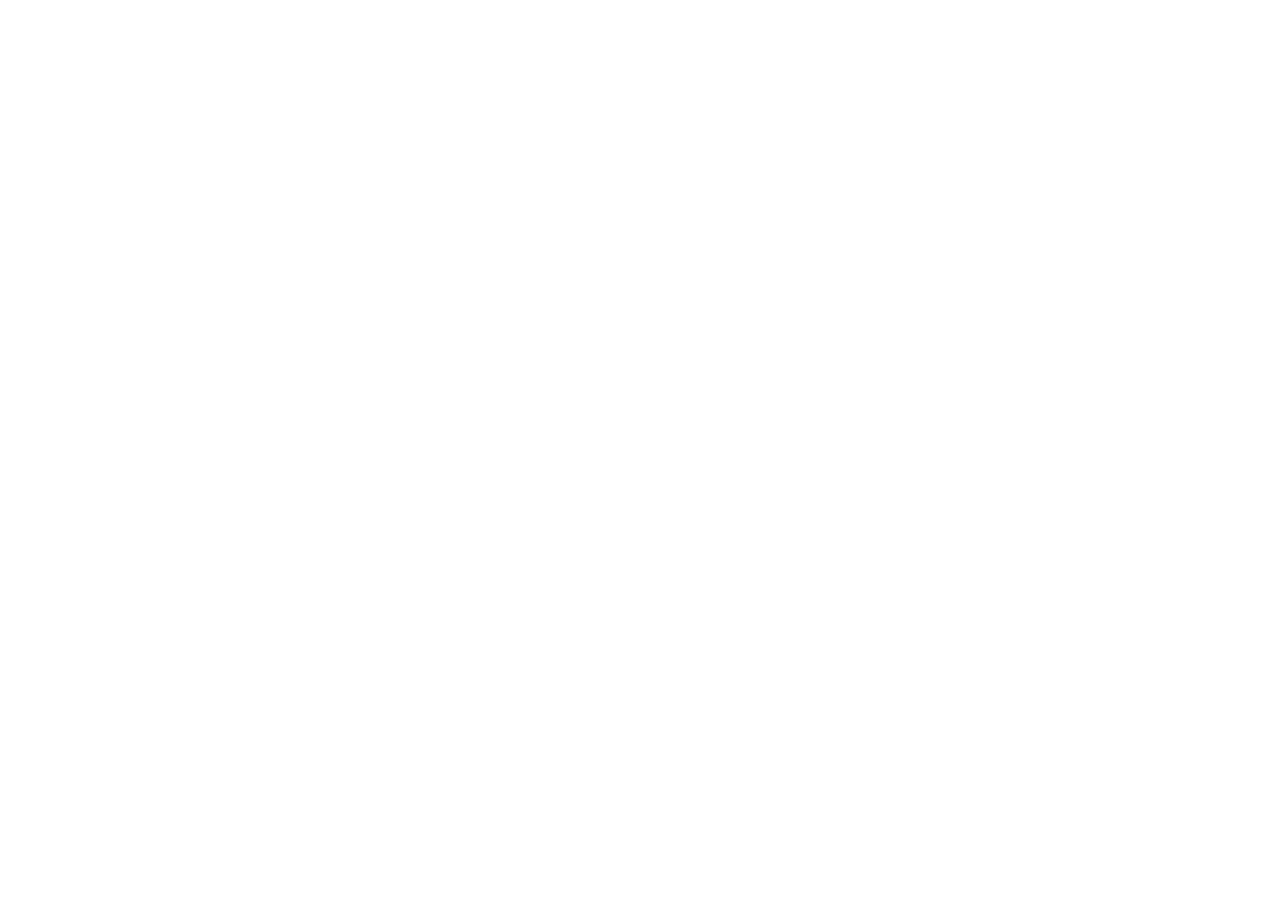
==== assets/index.html @ 9216c980 "initialisation du projet" ====
<!DOCTYPE html>
<html lang="en">
<head>
    <meta charset="UTF-8">
    <meta http-equiv="X-UA-Compatible" content="IE=edge">
    <meta name="viewport" content="width=device-width, initial-scale=1.0">
    <link rel="stylesheet" href="style.css">
    <title>Black-Panther Project</title>
</head>
<body>
    
</body>
</html>
---- assets/style.css ----
@import url('https://fonts.googleapis.com/css2?family=Cantarell&display=swap')
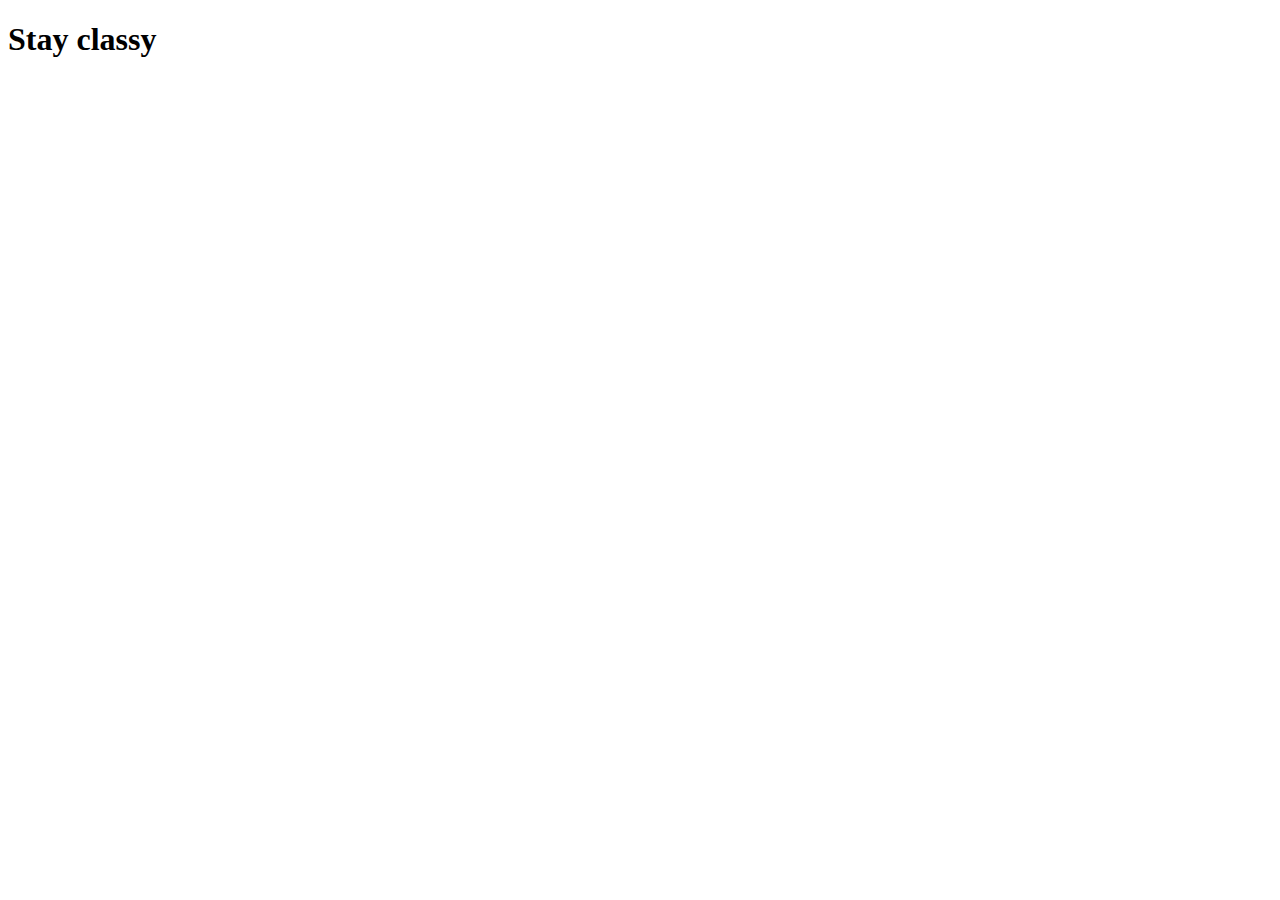
==== commit b41f07b9: "font style" ====
--- a/assets/index.html
+++ b/assets/index.html
@@ -8,6 +8,10 @@
     <title>Black-Panther Project</title>
 </head>
 <body>
+    <h1>
+        Stay classy
+    </h1>
+
     
 </body>
 </html>--- a/assets/style.css
+++ b/assets/style.css
@@ -1 +1,37 @@
+/*! Generated by Font Squirrel (https://www.fontsquirrel.com) on May 15, 2023 */
+
+
+
+@font-face {
+    font-family: 'beynoregular';
+    src: url(font/fontsfree-net-beyno-webfont.woff2) format('woff2'),
+         url(font/fontsfree-net-beyno-webfont.woff) format('woff');
+    font-weight: normal;
+    font-style: normal;
+
+}
+
+
+
+
+@font-face {
+    font-family: 'pantheraregular';
+    src: url(font/pantheraregular-mvz9j-webfont.woff2) format('woff2'),
+         url(font/pantheraregular-mvz9j-webfont.woff) format('woff');
+    font-weight: normal;
+    font-style: normal;
+
+}
+
+
+
+
+@font-face {
+    font-family: 'wakanda_foreverregular';
+    src: url(font/wakandaforever-regular-webfont.woff2) format('woff2'),
+         url(font/wakandaforever-regular-webfont.woff) format('woff');
+    font-weight: normal;
+    font-style: normal;
+
+}
 @import url('https://fonts.googleapis.com/css2?family=Cantarell&display=swap')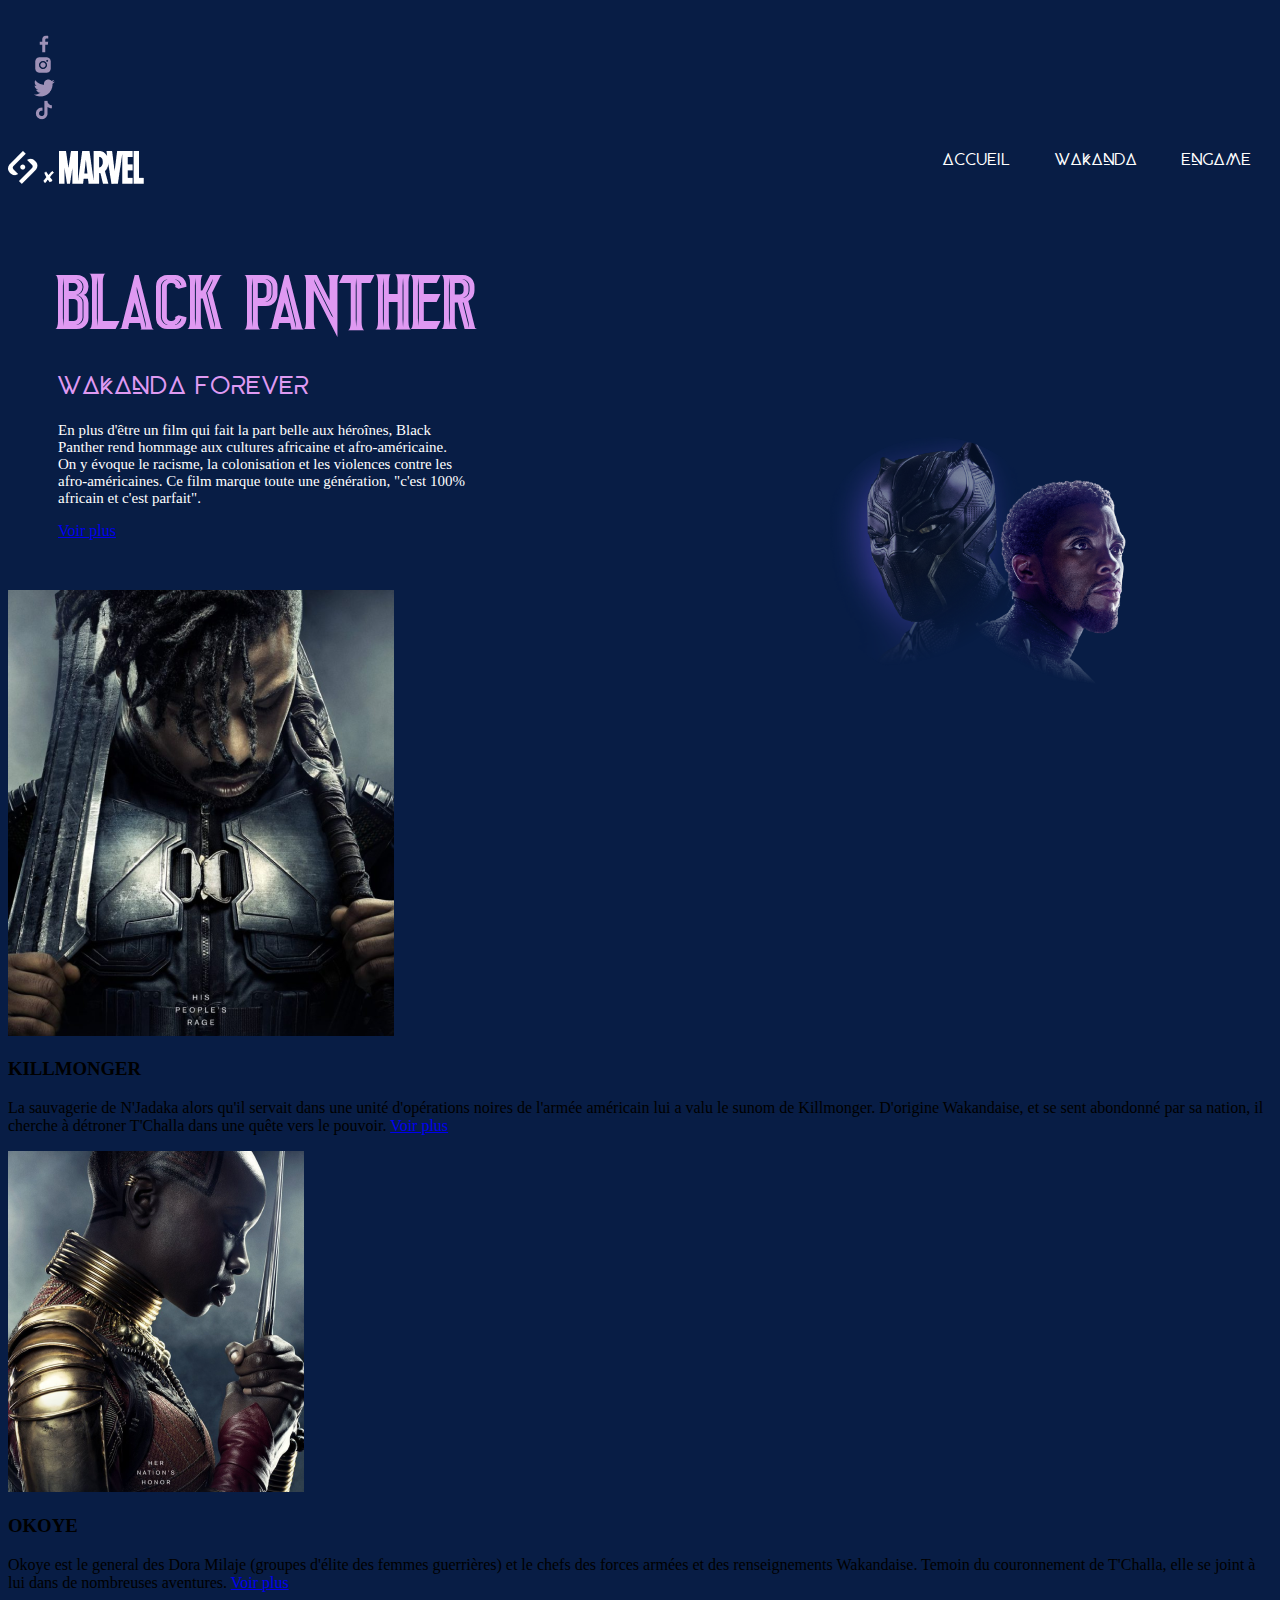
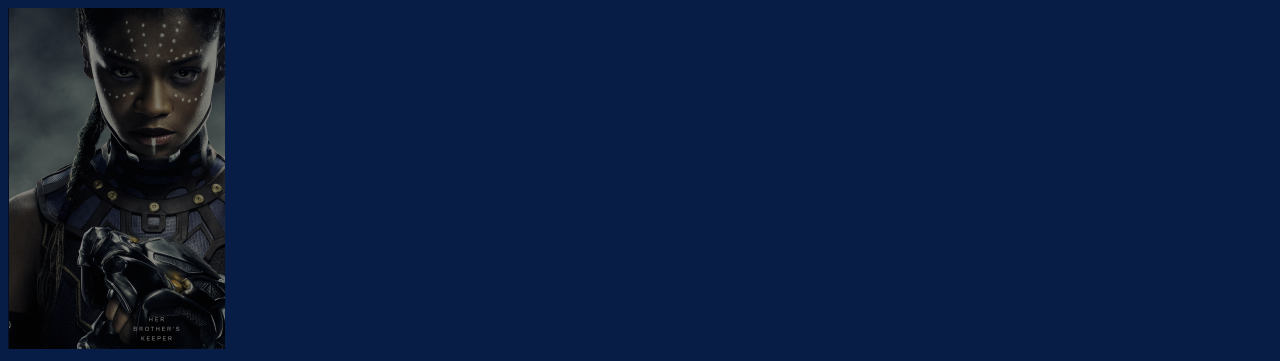
==== commit 6aef45eb: "header" ====
--- a/assets/index.html
+++ b/assets/index.html
@@ -8,9 +8,66 @@
     <title>Black-Panther Project</title>
 </head>
 <body>
-    <h1>
-        Stay classy
-    </h1>
+    <header>
+        <div class="social">
+            <img src="All pages/icon_facebook.png" alt="">
+            <img src="All pages/icon_instagram.png" alt="">
+            <img src="All pages/icon_twitter.png" alt="">
+            <img src="All pages/icon_tiktok.png" alt="">
+        </div>
+        <div class="container" id="">
+            <nav class="nav-bar" id="">
+                <img src="All pages/icon_SAYNA.png" alt="">
+                <img src="All pages/icon_x.png" alt="">
+                <img src="All pages/icon_MARVEL.png" alt="">
+            </nav>
+            <div class="nav-btn">
+                <a href="#accueil">ACCUEIL</a>
+                <a href="#wakanda">WAKANDA</a>
+                <a href="#engame">ENGAME</a>
+            </div>
+        </div>
+        <div class="intro">
+            <h1>
+                BLACK PANTHER
+            </h1>
+            <h3>
+                WAKANDA FOREVER
+            </h3>
+            <p class="float">
+                <img class="wakanda" src="Accueil/Pantherhome1..png" alt="">
+            </p>
+            <P>
+                En plus d'être un film qui fait la part belle aux héroînes, Black Panther rend hommage aux cultures africaine et afro-américaine. On y évoque le racisme, la colonisation et les violences contre les afro-américaines. Ce film marque toute une génération, "c'est 100% africain et c'est parfait".
+            </P>
+            <a href="#">Voir plus</a>
+        </div>
+    </header>
+    <section>
+        <div class="perso">
+            <img src="Accueil/Pantherhome2.png" alt="">
+            <h3>
+                KILLMONGER
+            </h3>
+            <P>
+               La sauvagerie de N'Jadaka alors qu'il servait dans une unité d'opérations noires de l'armée américain lui a valu le sunom de Killmonger. D'origine Wakandaise, et se sent abondonné par sa nation, il cherche à détroner T'Challa dans une quête vers le  pouvoir.
+               <a href="#">Voir plus</a>
+            </P>
+    
+            <img src="Accueil/Pantherhome3.png" alt="okoye">
+            <h3>
+                OKOYE
+            </h3>
+            <P>
+                Okoye est le general des Dora Milaje (groupes d'élite des femmes guerrières) et le chefs des forces armées et des renseignements Wakandaise. Temoin du couronnement de T'Challa, elle se joint à lui dans de nombreuses aventures.
+                <a href="#">Voir plus</a>
+            </P>
+            <img src="Accueil/Pantherhome4.png" alt="">
+        </div>
+    </section>
+        
+
+
 
     
 </body>
--- a/assets/style.css
+++ b/assets/style.css
@@ -1,28 +1,4 @@
-/*! Generated by Font Squirrel (https://www.fontsquirrel.com) on May 15, 2023 */
-
-
-
-@font-face {
-    font-family: 'beynoregular';
-    src: url(font/fontsfree-net-beyno-webfont.woff2) format('woff2'),
-         url(font/fontsfree-net-beyno-webfont.woff) format('woff');
-    font-weight: normal;
-    font-style: normal;
-
-}
-
-
-
-
-@font-face {
-    font-family: 'pantheraregular';
-    src: url(font/pantheraregular-mvz9j-webfont.woff2) format('woff2'),
-         url(font/pantheraregular-mvz9j-webfont.woff) format('woff');
-    font-weight: normal;
-    font-style: normal;
-
-}
-
+/*! Generated by Font Squirrel (https://www.fontsquirrel.com) on May 16, 2023 */
 
 
 
@@ -34,4 +10,93 @@
     font-style: normal;
 
 }
-@import url('https://fonts.googleapis.com/css2?family=Cantarell&display=swap')+
+
+
+
+@font-face {
+    font-family: 'beynoregular';
+    src: url(font/beyno-webfont.woff2) format('woff2'),
+         url(font/beyno-webfont.woff) format('woff');
+    font-weight: normal;
+    font-style: normal;
+
+}
+
+
+
+
+@font-face {
+    font-family: 'pantheraregular';
+    src: url( font/pantheraregular-mvz9j-webfont.woff2) format('woff2'),
+         url(font/pantheraregular-mvz9j-webfont.woff) format('woff');
+    font-weight: normal;
+    font-style: normal;
+
+}
+@import url('https://fonts.googleapis.com/css2?family=Cantarell&display=swap');
+
+:root{
+    --pastel-pink: #F2CEF2
+    --sub-gray: #9E91B7
+    --sub-pink:#DF99F2
+    --main-purple:#3D2DA6
+    --navy-blue:#07338C
+    --midnight-blue:#021740
+    --main-white:#FFFFFF
+
+}
+body{
+    background-color: rgb(8, 29, 69);
+}
+body .social {
+    display: flex;
+    flex-direction: column;
+    align-items:baseline;
+    padding: 25px;
+    padding-right: 525px;
+
+}
+body .container{
+    display:flex;
+    justify-content: space-between;
+    margin-top: 5px;
+}
+.nav-btn a{
+    color:#ffffff;
+    font-family:'beynoregular';
+    padding: 15px 20px;
+    text-decoration: none;
+}
+.nav-btn a:hover{
+    color:#DF99F2;
+    text-decoration:underline; 
+}
+body .intro h1{
+    font-family:'pantheraregular';
+    font-weight: lighter;
+    color:#DF99F2;
+    font-size: 55px;    
+}
+body .intro h3{
+    font-family:'beynoregular';
+    font-size: 25px;
+    font-weight: normal;
+    color:#DF99F2;
+}
+body .intro{
+    margin: 25px;
+    padding: 25px;
+}
+body .intro p{
+    font-family: 'Cantarell';
+    font-size: 15px;
+    color: #ffffff;
+    width: 35%;
+}
+.intro img{
+    width: 400px;
+}
+body .float{
+    float:right;
+}
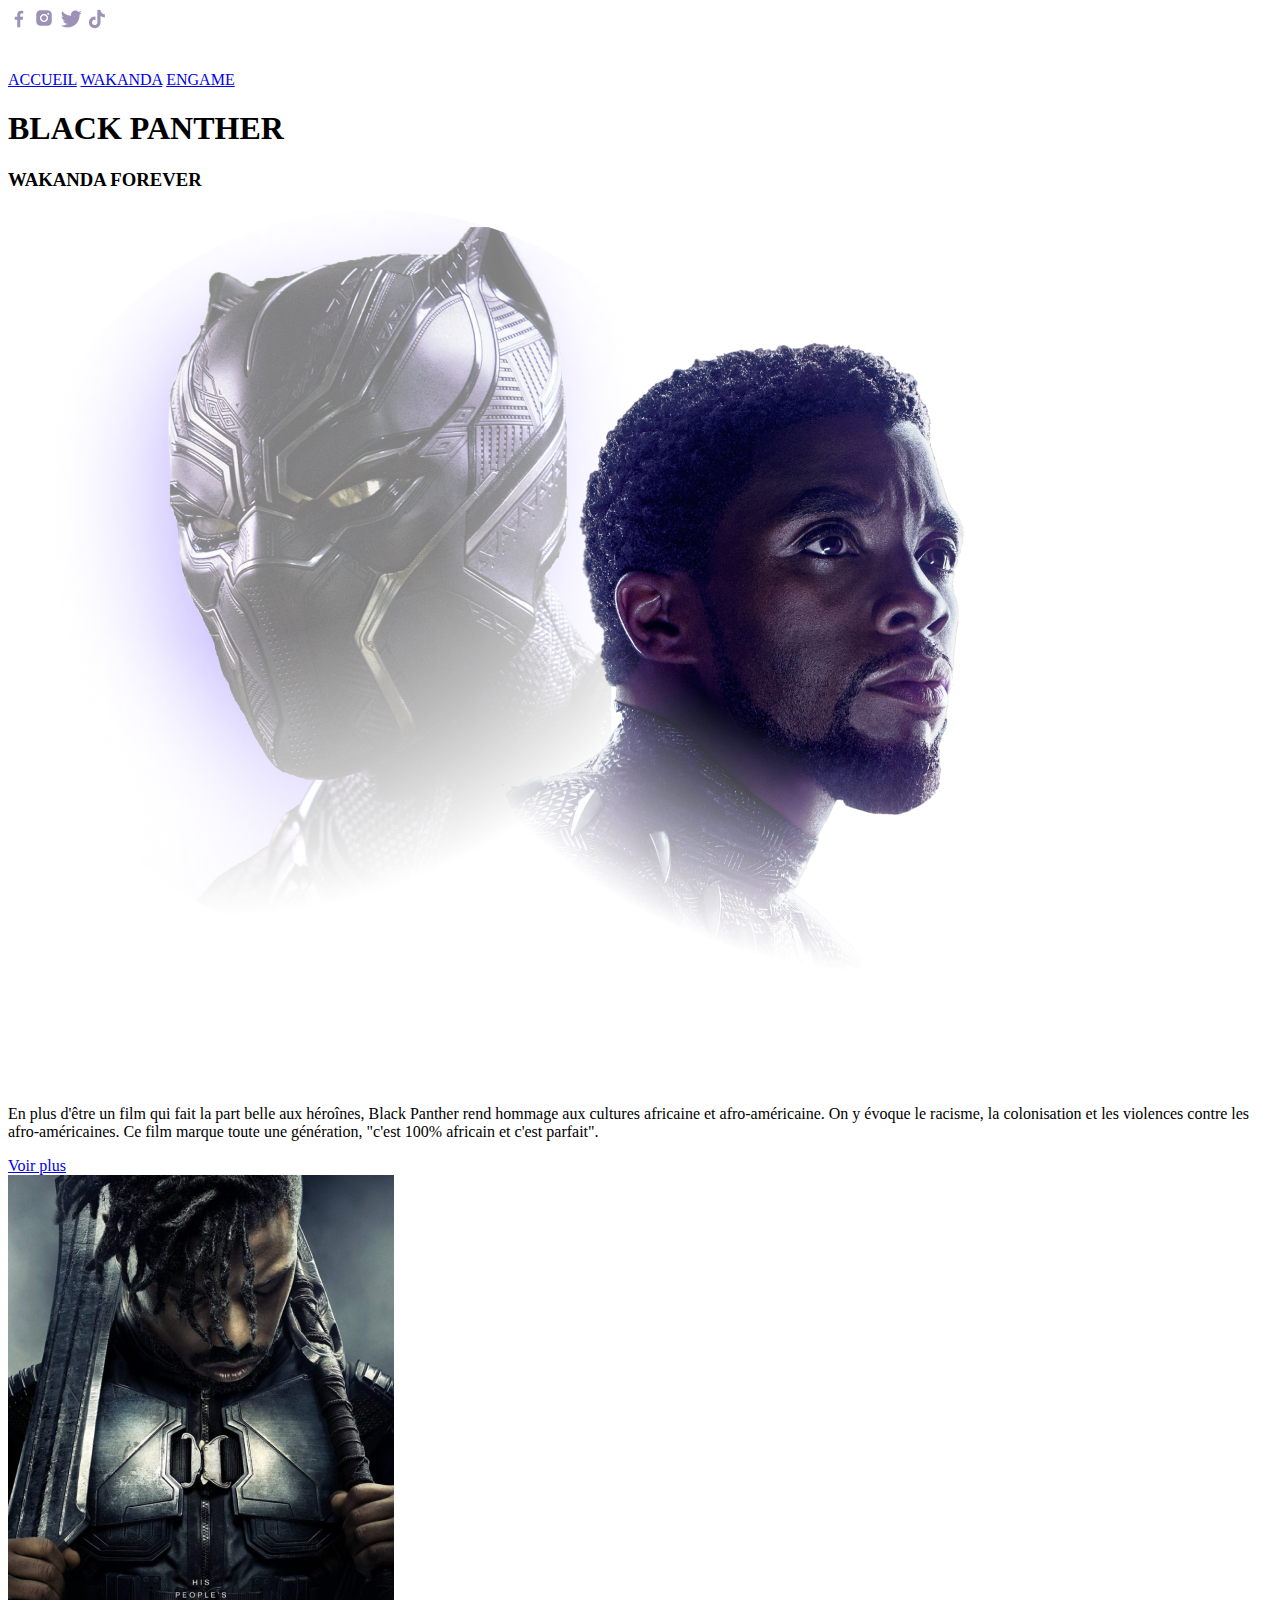
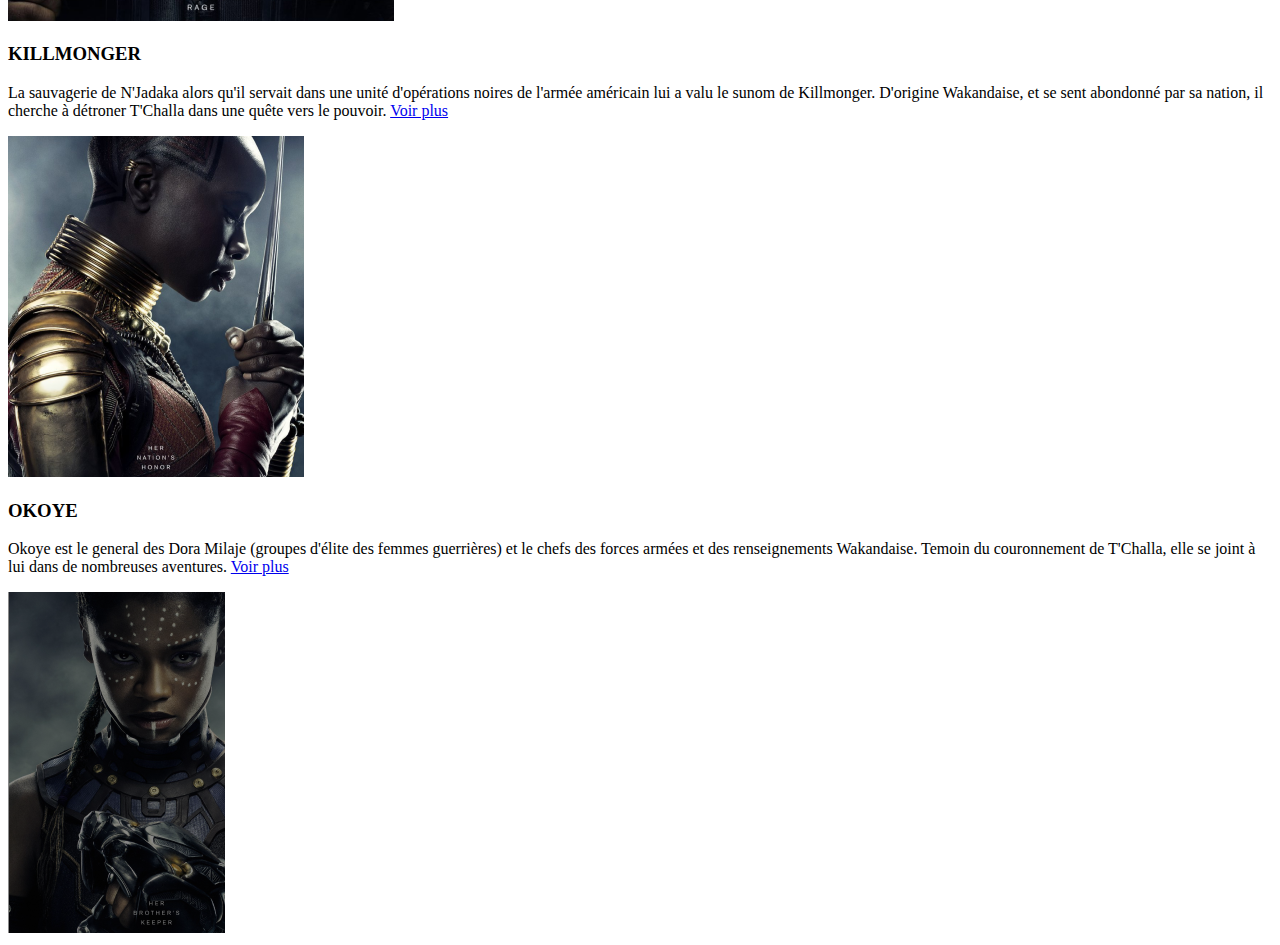
==== commit 79ddf902: "repos" ====
--- a/assets/index.html
+++ b/assets/index.html
@@ -4,7 +4,7 @@
     <meta charset="UTF-8">
     <meta http-equiv="X-UA-Compatible" content="IE=edge">
     <meta name="viewport" content="width=device-width, initial-scale=1.0">
-    <link rel="stylesheet" href="style.css">
+    <link rel="stylesheet" href="assets/style.css">
     <title>Black-Panther Project</title>
 </head>
 <body>
@@ -45,6 +45,7 @@
     </header>
     <section>
         <div class="perso">
+
             <img src="Accueil/Pantherhome2.png" alt="">
             <h3>
                 KILLMONGER
@@ -53,7 +54,7 @@
                La sauvagerie de N'Jadaka alors qu'il servait dans une unité d'opérations noires de l'armée américain lui a valu le sunom de Killmonger. D'origine Wakandaise, et se sent abondonné par sa nation, il cherche à détroner T'Challa dans une quête vers le  pouvoir.
                <a href="#">Voir plus</a>
             </P>
-    
+
             <img src="Accueil/Pantherhome3.png" alt="okoye">
             <h3>
                 OKOYE
@@ -63,6 +64,7 @@
                 <a href="#">Voir plus</a>
             </P>
             <img src="Accueil/Pantherhome4.png" alt="">
+
         </div>
     </section>
         
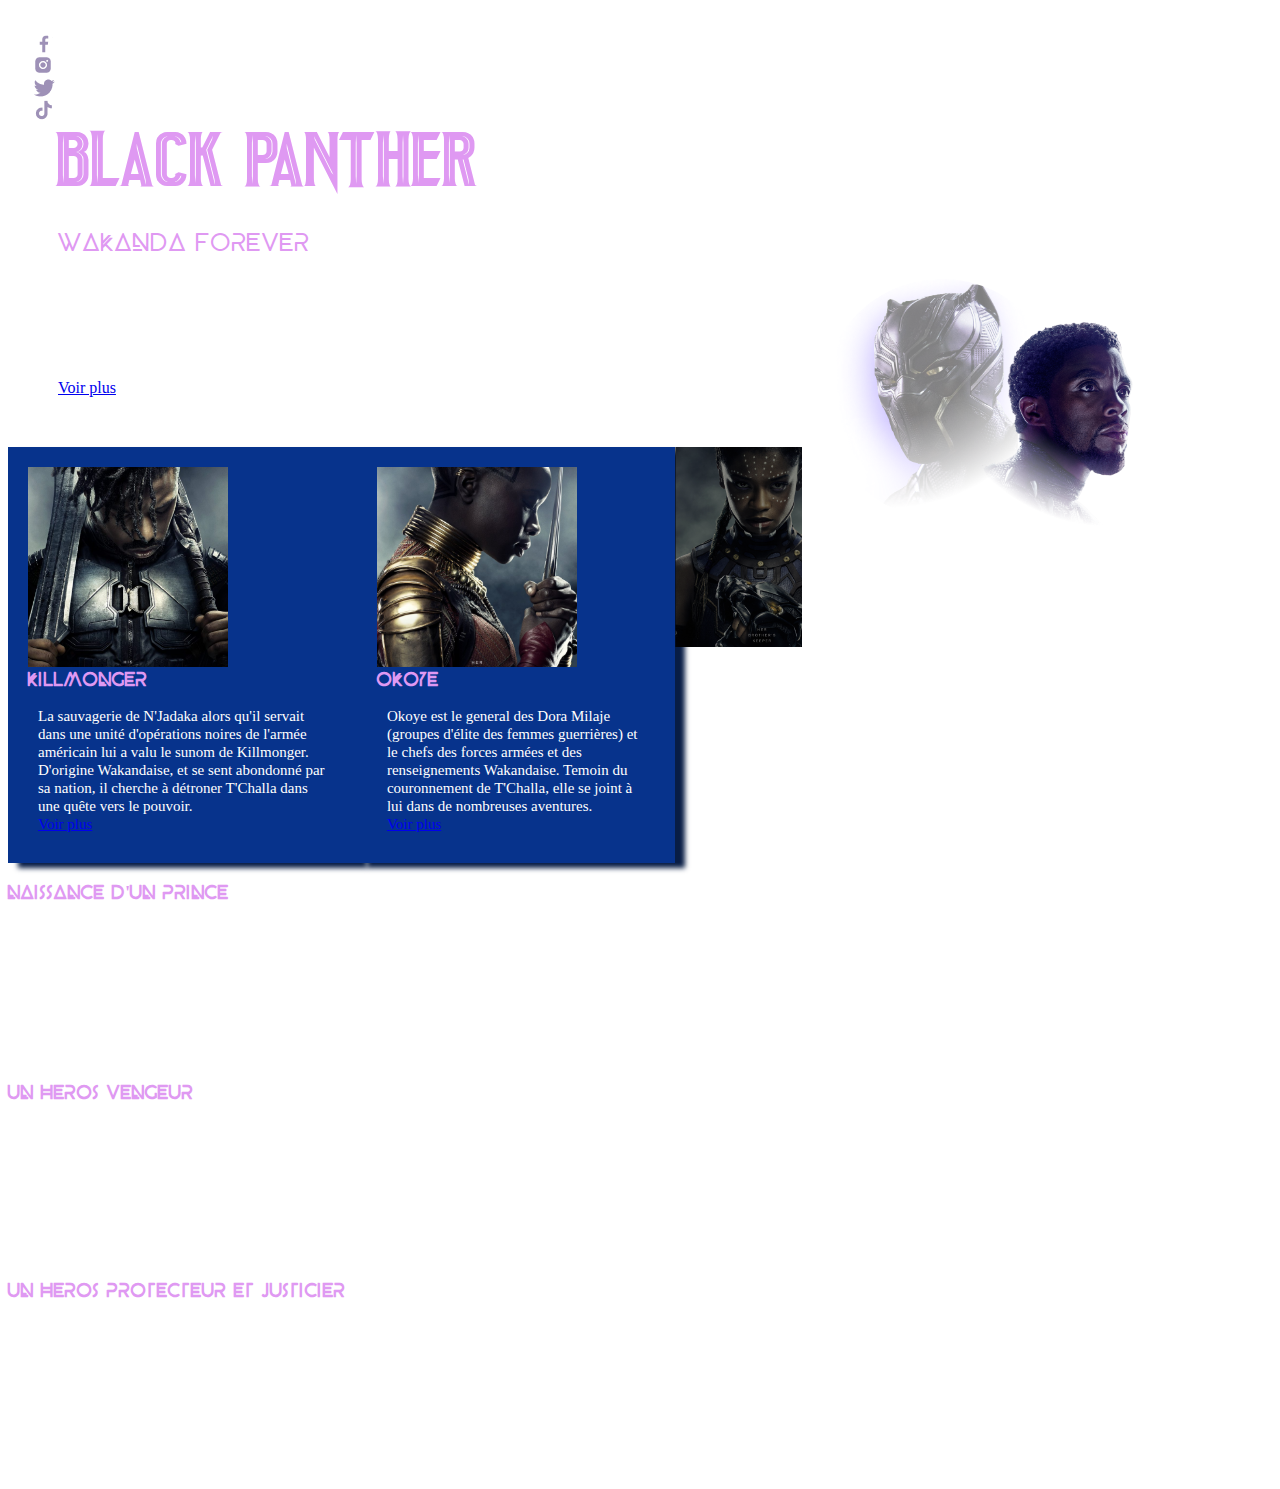
==== commit 1fb29982: "section perso et heros" ====
--- a/assets/index.html
+++ b/assets/index.html
@@ -4,73 +4,154 @@
     <meta charset="UTF-8">
     <meta http-equiv="X-UA-Compatible" content="IE=edge">
     <meta name="viewport" content="width=device-width, initial-scale=1.0">
-    <link rel="stylesheet" href="assets/style.css">
+    <link rel="stylesheet" href="style.css">
     <title>Black-Panther Project</title>
 </head>
-<body>
-    <header>
-        <div class="social">
-            <img src="All pages/icon_facebook.png" alt="">
-            <img src="All pages/icon_instagram.png" alt="">
-            <img src="All pages/icon_twitter.png" alt="">
-            <img src="All pages/icon_tiktok.png" alt="">
-        </div>
-        <div class="container" id="">
-            <nav class="nav-bar" id="">
-                <img src="All pages/icon_SAYNA.png" alt="">
-                <img src="All pages/icon_x.png" alt="">
-                <img src="All pages/icon_MARVEL.png" alt="">
-            </nav>
-            <div class="nav-btn">
-                <a href="#accueil">ACCUEIL</a>
-                <a href="#wakanda">WAKANDA</a>
-                <a href="#engame">ENGAME</a>
+<body> 
+    <body background="All pages/arrière_plan.png">
+    <main>
+        <header>
+            <div class="social">
+                <img src="All pages/icon_facebook.png" alt="">
+                <img src="All pages/icon_instagram.png" alt="">
+                <img src="All pages/icon_twitter.png" alt="">
+                <img src="All pages/icon_tiktok.png" alt="">
             </div>
-        </div>
-        <div class="intro">
-            <h1>
-                BLACK PANTHER
-            </h1>
+            <div class="container" id="">
+                <nav class="nav-bar" id="">
+                    <img src="All pages/icon_SAYNA.png" alt="">
+                    <img src="All pages/icon_x.png" alt="">
+                    <img src="All pages/icon_MARVEL.png" alt="">
+                </nav>
+                <div class="nav-btn">
+                    <a href="#accueil">ACCUEIL</a>
+                    <a href="#wakanda">WAKANDA</a>
+                    <a href="#engame">ENGAME</a>
+                </div>
+            </div>
+            <div class="intro">
+                <h1>
+                    BLACK PANTHER
+                </h1>
+                <h3>
+                    WAKANDA FOREVER
+                </h3>
+                <img class="float" src="Accueil/Pantherhome1..png" alt="">
+                <P>
+                    En plus d'être un film qui fait la part belle aux héroînes, Black Panther rend hommage aux cultures africaine et afro-américaine. On y évoque le racisme, la colonisation et les violences contre les afro-américaines. Ce film marque toute une génération, "c'est 100% africain et c'est parfait".
+                </P>
+                <a href="#">Voir plus</a>
+            </div>
+        </header>
+        <section class="perso">
+            <article class="container-act">
+                <img src="Accueil/Pantherhome2.png" alt="">
+                <div class="bio">
+                    <h3>
+                        KILLMONGER
+                    </h3>
+                    <P>
+                       La sauvagerie de N'Jadaka alors qu'il servait dans une unité d'opérations noires de l'armée américain lui a valu le sunom de Killmonger. D'origine Wakandaise, et se sent abondonné par sa nation, il cherche à détroner T'Challa dans une quête vers le  pouvoir.<br>
+                       <a href="#">Voir plus</a>
+                    </P>
+                </div>
+            </article>
+            <article class="container-act">
+                <img src="Accueil/Pantherhome3.png" alt="okoye">
+                <div class="bio">
+                   <h3>
+                       OKOYE
+                   </h3>
+                   <P>
+                       Okoye est le general des Dora Milaje (groupes d'élite des femmes guerrières) et le chefs des forces armées et des renseignements Wakandaise. Temoin du couronnement de T'Challa, elle se joint à lui dans de nombreuses aventures.<br>
+                       <a href="#">Voir plus</a>
+                   </P>
+                </div>
+            </article>
+            <img class="float" src="Accueil/Pantherhome4.png" alt="">
+        </section>
+        <section>
             <h3>
-                WAKANDA FOREVER
-            </h3>
-            <p class="float">
-                <img class="wakanda" src="Accueil/Pantherhome1..png" alt="">
-            </p>
-            <P>
-                En plus d'être un film qui fait la part belle aux héroînes, Black Panther rend hommage aux cultures africaine et afro-américaine. On y évoque le racisme, la colonisation et les violences contre les afro-américaines. Ce film marque toute une génération, "c'est 100% africain et c'est parfait".
-            </P>
-            <a href="#">Voir plus</a>
-        </div>
-    </header>
-    <section>
-        <div class="perso">
-
-            <img src="Accueil/Pantherhome2.png" alt="">
-            <h3>
-                KILLMONGER
+                NAISSANCE D'UN PRINCE
             </h3>
             <P>
-               La sauvagerie de N'Jadaka alors qu'il servait dans une unité d'opérations noires de l'armée américain lui a valu le sunom de Killmonger. D'origine Wakandaise, et se sent abondonné par sa nation, il cherche à détroner T'Challa dans une quête vers le  pouvoir.
-               <a href="#">Voir plus</a>
+                T'Challa est né au Wakanda, un pays isolationniste situé en Afrique, du monarque régnant T'Chaka et de sa femme 
+                Ramonda. Il a finalement eu une sœur cadette nommée Shuri. S'entraînant toute sa vie pour prendre la place de son père 
+                en tant que prochain Black Panther, T'Challa est devenu un homme avec un esprit très actif et malgré tous les efforts de 
+                T'Chaka, une grande aversion pour la politique.
+                T'Challa est poli, respectueux et très attentionné envers les gens qu'il côtoie et qu'il considère comme ses amis. Il est 
+                démontré qu'il a un grand respect envers les autres, en particulier envers son père, T'Chaka. Il honore la tradition et les 
+                principes du Wakanda et est prêt à agir chaque fois que cela est nécessaire. À la mort de son père, il était disposé et prêt à 
+                prendre la place qui lui revenait en tant que roi du Wakanda. Bien qu'il ne semble pas privilégier les combats, il a très vite 
+                tenté de venger la mort de son père. Combattant honorable, T'Challa respecte ses adversaires et est prêt à épargner la vie 
+                de ses ennemis. Cela étant dit, il n'est pas opposé à tuer ses adversaires dans un combat et n'essaie pas toujours d'éviter les 
+                mesures mortelles de les neutraliser.
+                « Toute ma vie, je l'ai regardé porter le costume. Il pouvait soulever un homme à une seule main et courir aussi vite 
+                qu'un zèbre. Puis il m'a dit qu'il était trop vieux pour continuer à endosser le rôle de Black Panther; il me l'a alors 
+                passé afin de simplement rester roi.
+ 
+                Il me disait qu'il ne pouvait plus rentrer dans le costume. »
+
+                T'Challa et Zu
+            </P>
+            <h3>
+                UN HEROS VENGEUR
+            </h3>
+            <P>
+                « La mort, dans notre culture, n'est pas la fin. Pour nous, c'est plutôt un point de départ. Le défunt n'a qu'à tendre les 
+                bras; et Bast et Sekhmet le guident jusqu'à l'entrée de la grande vallée où il résidera à tout jamais.
+
+                C'est une vision très pacifique.
+                À l'image de mon père. Je ne suis pas mon père. »
+
+                T'Challa et Natasha Romanoff
+
+                Suite à la mort de son père dans l'attentat à la bombe orchestré par Helmut Zemo, terroriste souhaitant la 
+                chute des 
+                Avengers, T'Challa avait entrepris de tuer le Soldat de l'hiver, qui était largement considéré (à tort) comme responsable de 
+                l'attaque. Au cours de sa tentative de trouver le Soldat de l'hiver, Black Panther avait rejoint une guerre civile entre les Avengers, où il s'était rangé du côté d'Iron Man. T’Challa est alors animé par son désir de vengeance de la mort de son père, 
+                ce qu’il partage avec Iron Man, tous deux victimes de l’assassinat de leurs parents.
+                
+                Cependant, Black Panther apprend finalement en capturant Zemo, que c’était lui le seul responsable de la mort de son 
+                père, et que le Soldat de l’hiver n’était alors qu’une arme entre les mains de Zemo. Se rendant compte de la supercherie 
+                ainsi que de la voie sombre de la vengeance, T’Challa se promet de ne plus permettre aux désirs de vengeance de le 
+                consumer à nouveau.
+
+                « Quelle est la meilleure façon de protéger le Wakanda ? Je dois devenir un grand roi baba, comme tu l'étais.
+
+                Tu devras lutter. Pour ça, il te faudra t'entourer de personnes de confiance. Tu es un homme bon, avec un grand 
+                coeur. C'est difficile pour un homme bon d'être roi. »
+
+                T'Challa et T'Chaka
+            </P>
+            <h3>
+                UN HEROS PROTECTEUR ET JUSTICIER
+            </h3>
+            <P>
+                « Tu as eu tort ! Vous avez tous eu tort ! Il ne fallait pas tourner le dos au reste du monde. Nous avons laissé la peur 
+                d’être découverts nous empêcher de faire ce qui était juste. Non père, non je ne peux pas rester ici avec toi. Tant qu’il 
+                sera sur le trône, je ne saurai trouver le repos. C’est un monstre et c’est nous qui l’avons créé. Il faut que je reprenne 
+                le pouvoir, il le faut ! Il faut que je corrige ces injustices. »
+
+                T'Challa à T'Chaka
+
+                Il y a des siècles, alors que cinq tribus africaines se disputaient une météorite composée de vibranium métallique 
+                extraterrestre, un chaman guerrier Bashenga, guidé par la déesse panthère Bast, ingère une herbe en forme de cœur 
+                affectée par le métal et acquiert des capacités surhumaines. Devenu le premier Black Panther , il unit toutes les tribus sauf 
+                la tribu des Jabari, et forme la nation du Wakanda. Au fil du temps, les Wakandains utilisent le vibranium pour développer 
+                une technologie de pointe tout en s'isolant du reste du monde et en se faisant passer pour un pays du tiers monde.
+
+                Après les événements qui se sont déroulés dans Captain America : Civil War , T'Challa revient chez lui prendre sa place sur 
+                le trône du Wakanda, une nation africaine technologiquement très avancée. Néanmoins, T’Challa se retrouve rapidement 
+                mis au défi pour obtenir le trône. Une fois couronné il espère accomplir une tâche que son père n’aura pas pu mener à son 
+                terme : capturer Ulysse Klaw un voleur qui a volé du vibranium. Cette traque l’amènera à faire équipe avec l’agent de la CIA 
+                Everett Ross et les membres de la Dora Milaje, les forces spéciales du Wakanda. Il découvira également un secret enfoui 
+                sur sa famille qui lui fera prendre conscience de la nécessité de s’ouvrir au monde exterieur afin de ne pas répeter les 
+                erreurs de son père.
             </P>
 
-            <img src="Accueil/Pantherhome3.png" alt="okoye">
-            <h3>
-                OKOYE
-            </h3>
-            <P>
-                Okoye est le general des Dora Milaje (groupes d'élite des femmes guerrières) et le chefs des forces armées et des renseignements Wakandaise. Temoin du couronnement de T'Challa, elle se joint à lui dans de nombreuses aventures.
-                <a href="#">Voir plus</a>
-            </P>
-            <img src="Accueil/Pantherhome4.png" alt="">
+        </section>
 
-        </div>
-    </section>
-        
-
-
-
-    
+    </main>    
 </body>
 </html>--- a/assets/style.css
+++ b/assets/style.css
@@ -0,0 +1,136 @@
+/*! Generated by Font Squirrel (https://www.fontsquirrel.com) on May 16, 2023 */
+
+
+
+@font-face {
+    font-family: 'wakanda_foreverregular';
+    src: url(font/wakandaforever-regular-webfont.woff2) format('woff2'),
+         url(font/wakandaforever-regular-webfont.woff) format('woff');
+    font-weight: normal;
+    font-style: normal;
+
+}
+
+
+
+
+@font-face {
+    font-family: 'beynoregular';
+    src: url(font/beyno-webfont.woff2) format('woff2'),
+         url(font/beyno-webfont.woff) format('woff');
+    font-weight: normal;
+    font-style: normal;
+
+}
+
+
+
+
+@font-face {
+    font-family: 'pantheraregular';
+    src: url( font/pantheraregular-mvz9j-webfont.woff2) format('woff2'),
+         url(font/pantheraregular-mvz9j-webfont.woff) format('woff');
+    font-weight: normal;
+    font-style: normal;
+
+}
+@import url('https://fonts.googleapis.com/css2?family=Cantarell&display=swap');
+
+:root{
+    --pastel-pink: #F2CEF2
+    --sub-gray: #9E91B7
+    --sub-pink:#DF99F2
+    --main-purple:#3D2DA6
+    --navy-blue:#07338C
+    --midnight-blue:#021740
+    --main-white:#FFFFFF
+
+}
+body .social {
+    display: flex;
+    flex-direction: column;
+    align-items:baseline;
+    padding: 25px;
+    padding-right: 525px;
+    position: fixed;
+
+}
+body .social:hover{
+    color: #ffffff;
+
+
+}
+body .container{
+    display:flex;
+    justify-content: space-between;
+    margin-top: 5px;
+}
+.nav-btn a{
+    color:#ffffff;
+    font-family:'beynoregular';
+    padding: 15px 20px;
+    text-decoration: underline;
+}
+.nav-btn a:hover{
+    color:#DF99F2;
+    text-decoration:underline; 
+}
+body .intro h1{
+    font-family:'pantheraregular';
+    font-weight: lighter;
+    color:#DF99F2;
+    font-size: 55px;    
+}
+body .intro h3{
+    font-family:'beynoregular';
+    font-size: 25px;
+    font-weight: normal;
+    color:#DF99F2;
+}
+body .intro{
+    margin: 25px;
+    padding: 25px;
+}
+body .intro p{
+    font-family: 'Cantarell';
+    font-size: 15px;
+    color: #ffffff;
+    width: 35%;
+}
+.intro img{
+    width: 400px;
+}
+body .float{
+    float:right;
+}
+.perso{
+    display: flex;
+}
+section img{
+    width: 200px;
+    height: 200px;
+    object-fit: cover;
+    float: left;
+    shape-outside: margin-box;
+    margin: 0 20px 5px 0;
+
+}
+.container-act{
+  background-color: #07338C;
+  max-width: 600px;  
+  margin: 0 auto;
+  padding: 20px;
+  box-shadow: 10px 5px 5px rgb(8, 29, 69);
+
+}
+ h3{
+    font-family:'beynoregular';
+    color:#DF99F2;
+}
+ p{
+    font-family: 'Cantarell';
+    font-size: 15px;
+    color: #ffffff;
+    line-height: 1.2;
+    margin: 10px;
+}
